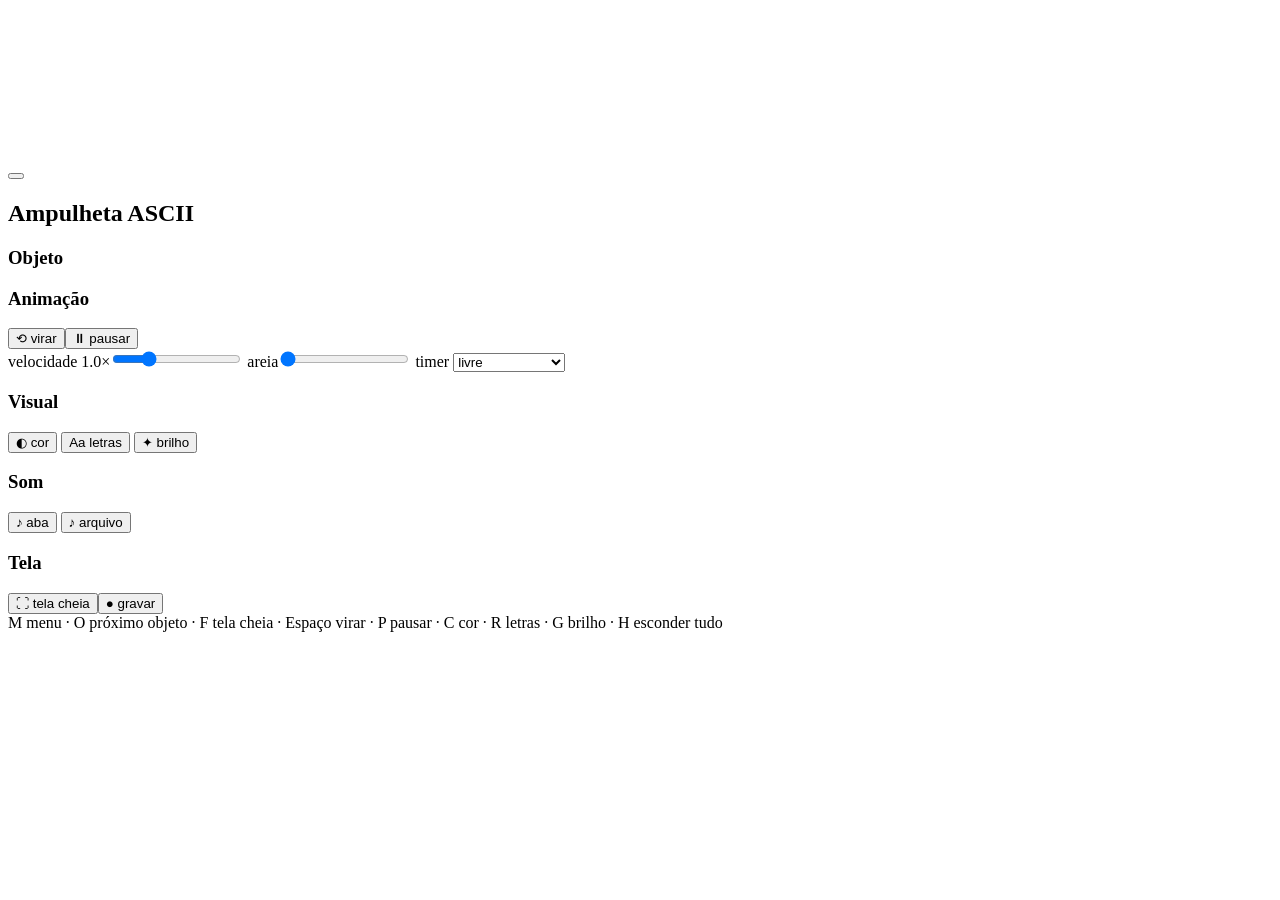
==== wallpaper.html @ ef948bb8 "ok" ====
<!DOCTYPE html>
<html lang="pt-BR">
<head>
  <meta charset="utf-8">
  <meta name="viewport" content="width=device-width, initial-scale=1, viewport-fit=cover">
  <title>Ampulheta ASCII — papel de parede</title>
  <link rel="stylesheet" href="style.css">
</head>
<body>
  <canvas id="c"></canvas>
  <canvas id="glow"></canvas>
  <div id="ui">
    <button id="menuBtn" class="menuBtn" aria-label="Menu" aria-expanded="false" title="Menu (M)"><span></span><span></span><span></span></button>
    <nav id="panel" class="drawer" aria-hidden="true">
      <h2>Ampulheta ASCII</h2>
      <section><h3>Objeto</h3><div id="objList" class="list"></div></section>
      <section><h3>Animação</h3>
        <div class="two"><button id="flipBtn" title="Virar (espaço ou clique na ampulheta)">⟲ virar</button><button id="pause" title="Pausar (P)">⏸ pausar</button></div>
        <label class="field"><span>velocidade <output id="spdv">1.0×</output></span><input id="spd" type="range" min="0" max="4" step="0.1" value="1"></label>
        <label class="field"><span>areia</span><input id="lvl" type="range" min="0" max="1" step="0.005" value="0"></label>
        <label class="field"><span>timer</span>
          <select id="tmr">
            <option value="0">livre</option><option value="1">1 min</option><option value="5">5 min</option>
            <option value="25">25 min</option><option value="50">50 min</option><option value="pomo">pomodoro 25/5</option>
          </select>
        </label>
      </section>
      <section><h3>Visual</h3>
        <div class="list">
          <button id="pal" title="Trocar cor (C)">◐ cor</button>
          <button id="ramp" title="Trocar letras (R)">Aa letras</button>
          <button id="glowBtn" title="Brilho (G)">✦ brilho</button>
        </div>
      </section>
      <section><h3>Som</h3>
        <div class="list">
          <button id="tab" title="Opcional, só no navegador: reagir ao som de uma aba. No Wallpaper Engine o som do sistema é captado sozinho">♪ aba</button>
          <button id="aud" title="Reagir a um arquivo de áudio">♪ arquivo</button>
          <input id="audioFile" type="file" accept="audio/*" hidden>
        </div>
      </section>
      <section><h3>Tela</h3>
        <div class="two"><button id="fs" title="Tela cheia (F)">⛶ tela cheia</button><button id="rec" title="Gravar vídeo .webm">● gravar</button></div>
      </section>
      <footer>M menu · O próximo objeto · F tela cheia · Espaço virar · P pausar · C cor · R letras · G brilho · H esconder tudo</footer>
    </nav>
  </div>
  <script src="objects/ampulheta.js"></script>
  <script src="objects/vinil.js"></script>
  <script src="objects/chave.js"></script>
  <script src="objects/coroa.js"></script>
  <script>
    // Modo papel de parede (Lively Wallpaper etc.). Ajuste aqui:
    //   fps   = limite de quadros (30 poupa CPU)   cycle = troca de objeto a cada N s (0 = não troca)
    //   obj   = ampulheta | vinil | chave | coroa   pal = 0..4 (branco, verde, âmbar, ciano, vermelho)
    //   ramp  = 0..2   glow = 1/0   timer = 0 | 1 | 5 | 25 | 50 | pomo   hud = 1 mostra o canto de dados
    window.CONFIG={wallpaper:1,fps:30,cycle:90,obj:'ampulheta',pal:0,ramp:0,glow:1,timer:0,hud:0};
  </script>
  <script src="script.js"></script>
</body>
</html>
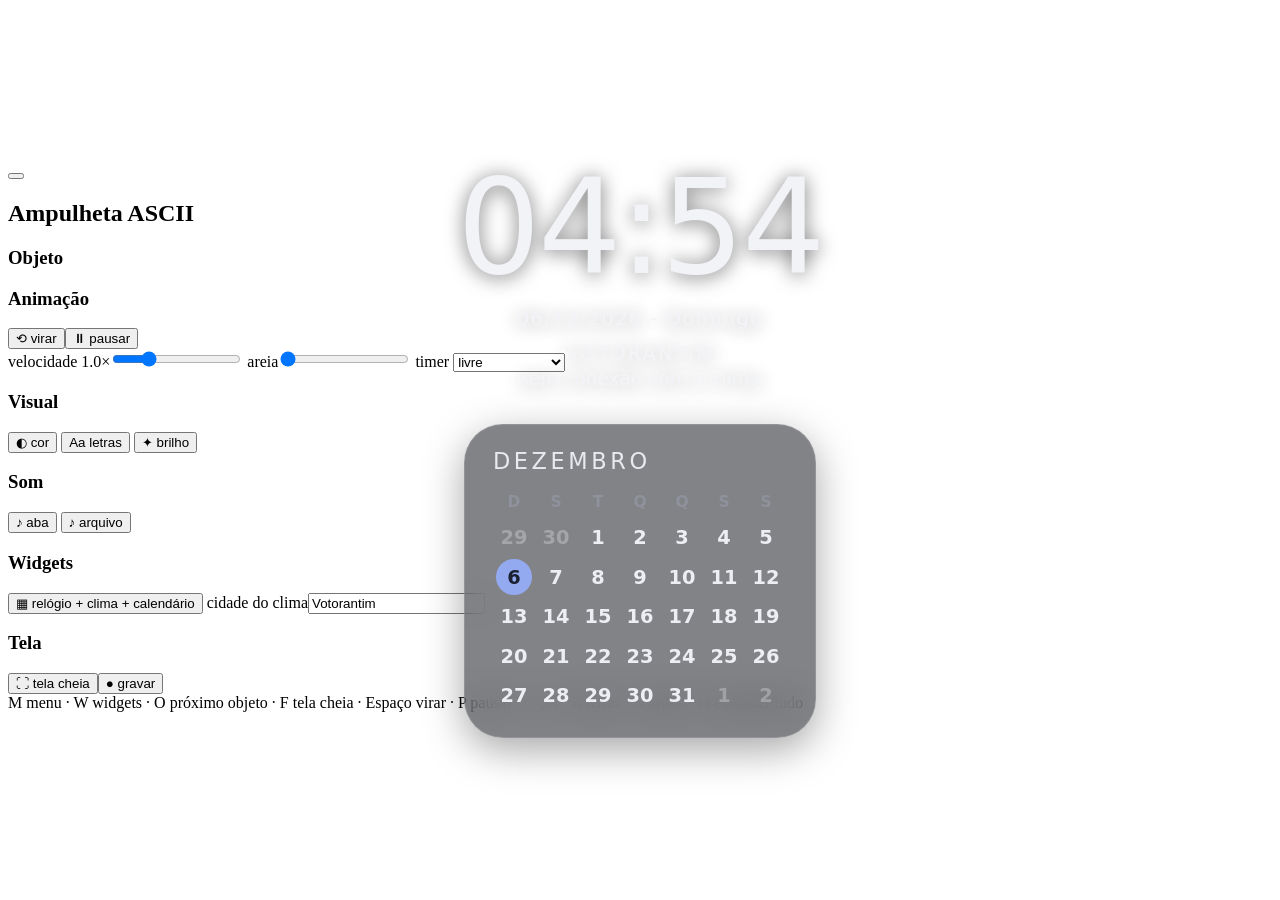
==== commit 763c5a30: "ok" ====
--- a/wallpaper.html
+++ b/wallpaper.html
@@ -5,10 +5,12 @@
   <meta name="viewport" content="width=device-width, initial-scale=1, viewport-fit=cover">
   <title>Ampulheta ASCII — papel de parede</title>
   <link rel="stylesheet" href="style.css">
+  <link rel="stylesheet" href="widgets.css">
 </head>
 <body>
   <canvas id="c"></canvas>
   <canvas id="glow"></canvas>
+  <div id="widgets"></div>
   <div id="ui">
     <button id="menuBtn" class="menuBtn" aria-label="Menu" aria-expanded="false" title="Menu (M)"><span></span><span></span><span></span></button>
     <nav id="panel" class="drawer" aria-hidden="true">
@@ -39,10 +41,14 @@
           <input id="audioFile" type="file" accept="audio/*" hidden>
         </div>
       </section>
+      <section><h3>Widgets</h3>
+        <button id="wgBtn" title="Relógio, clima e calendário (W)">▦ relógio + clima + calendário</button>
+        <label class="field" style="margin-top:10px"><span>cidade do clima</span><input id="cityIn" type="text" placeholder="Votorantim" autocomplete="off" spellcheck="false"></label>
+      </section>
       <section><h3>Tela</h3>
         <div class="two"><button id="fs" title="Tela cheia (F)">⛶ tela cheia</button><button id="rec" title="Gravar vídeo .webm">● gravar</button></div>
       </section>
-      <footer>M menu · O próximo objeto · F tela cheia · Espaço virar · P pausar · C cor · R letras · G brilho · H esconder tudo</footer>
+      <footer>M menu · W widgets · O próximo objeto · F tela cheia · Espaço virar · P pausar · C cor · R letras · G brilho · H esconder tudo</footer>
     </nav>
   </div>
   <script src="objects/ampulheta.js"></script>
@@ -53,9 +59,12 @@
     // Modo papel de parede (Lively Wallpaper etc.). Ajuste aqui:
     //   fps   = limite de quadros (30 poupa CPU)   cycle = troca de objeto a cada N s (0 = não troca)
     //   obj   = ampulheta | vinil | chave | coroa   pal = 0..4 (branco, verde, âmbar, ciano, vermelho)
+    //   widgets = 1/0 relógio+clima+calendário   city = cidade do clima   dim = brilho do desenho atrás (0 a 1)
+    //   events = lista de compromissos de hoje, ex.: [{date:'todo-dia',title:'Trabalho',time:'08:00 – 18:00'}]
     //   ramp  = 0..2   glow = 1/0   timer = 0 | 1 | 5 | 25 | 50 | pomo   hud = 1 mostra o canto de dados
-    window.CONFIG={wallpaper:1,fps:30,cycle:90,obj:'ampulheta',pal:0,ramp:0,glow:1,timer:0,hud:0};
+    window.CONFIG={wallpaper:1,widgets:1,city:'Votorantim',dim:.5,fps:30,cycle:90,obj:'ampulheta',pal:0,ramp:0,glow:1,timer:0,hud:0};
   </script>
   <script src="script.js"></script>
+  <script src="widgets.js"></script>
 </body>
 </html>
--- a/widgets.css
+++ b/widgets.css
@@ -0,0 +1,36 @@
+/* widgets de papel de parede: relógio, data, clima e calendário */
+:root{--u:min(.86vh,1.2vw);--dim:.5}
+#widgets{position:fixed;inset:0;z-index:3;pointer-events:none;display:none;flex-direction:column;align-items:center;justify-content:center;gap:calc(var(--u)*1.6);
+ color:#f2f3f7;font-family:"SF Pro Display","Segoe UI Variable Display","Segoe UI",system-ui,-apple-system,sans-serif;text-shadow:0 2px 20px rgba(0,0,0,.55);text-align:center}
+body.widgets-on #widgets{display:flex}
+body.widgets-on #c{opacity:var(--dim)}
+body.widgets-on #glow{opacity:calc(var(--dim)*.5)}
+.w-clock{font-size:calc(var(--u)*17);font-weight:200;letter-spacing:-.02em;line-height:1;font-variant-numeric:tabular-nums}
+.w-date{font-size:calc(var(--u)*2.6);font-weight:400;letter-spacing:.05em;opacity:.92}
+.w-weather{display:flex;flex-direction:column;align-items:center;gap:calc(var(--u)*.5)}
+.w-weather .city{font-size:calc(var(--u)*2.4);font-weight:500;letter-spacing:.14em;text-transform:uppercase;opacity:.85}
+.w-weather .now{display:flex;align-items:center;gap:calc(var(--u)*1.6)}
+.w-weather .ico{font-size:calc(var(--u)*5.2);line-height:1;text-shadow:none}
+.w-weather .temp{font-size:calc(var(--u)*5.4);font-weight:300}
+.w-weather .desc{font-size:calc(var(--u)*2.4);opacity:.88}
+.w-weather .hl{font-size:calc(var(--u)*2);opacity:.7}
+.w-forecast{display:flex;gap:calc(var(--u)*3.4)}
+.w-forecast .fc{display:flex;flex-direction:column;align-items:center;gap:calc(var(--u)*.5);font-size:calc(var(--u)*2.1)}
+.w-forecast .fc b{font-weight:600;opacity:.85}
+.w-forecast .fc .ico{font-size:calc(var(--u)*3.6);line-height:1.1;text-shadow:none}
+.w-forecast .fc i{font-style:normal;opacity:.55}
+/* calendário no estilo do Google Agenda */
+.w-cal{margin-top:calc(var(--u)*1.4)}
+.cal-card{display:flex;gap:calc(var(--u)*3);align-items:stretch;padding:calc(var(--u)*3) calc(var(--u)*3.6);border-radius:calc(var(--u)*5);text-shadow:none;text-align:left;
+ background:rgba(54,55,61,.62);backdrop-filter:blur(18px) saturate(1.2);-webkit-backdrop-filter:blur(18px) saturate(1.2);border:1px solid rgba(255,255,255,.14);box-shadow:0 12px 40px rgba(0,0,0,.35)}
+.cal-main{width:calc(var(--u)*38)}
+.cal-month{font-size:calc(var(--u)*2.9);letter-spacing:.16em;font-weight:400;color:#e9eaf0;margin-bottom:calc(var(--u)*1.8)}
+.cal-grid{display:grid;grid-template-columns:repeat(7,1fr);row-gap:calc(var(--u)*.5)}
+.cal-grid span{display:flex;align-items:center;justify-content:center;height:calc(var(--u)*4.6);font-size:calc(var(--u)*2.5);font-weight:600;color:#eceef4}
+.cal-grid .h{font-size:calc(var(--u)*2);font-weight:700;color:#8f919c;height:calc(var(--u)*3.6)}
+.cal-grid .out{color:rgba(255,255,255,.28)}
+.cal-grid .today{width:calc(var(--u)*4.6);margin:0 auto;border-radius:50%;background:#93aaf0;color:#1b2033}
+.cal-evs{display:flex;flex-direction:column;gap:calc(var(--u)*1.2);width:calc(var(--u)*34)}
+.cal-evs .ev{flex:1;border-radius:calc(var(--u)*3.2);padding:calc(var(--u)*2) calc(var(--u)*2.4);background:#e7c460;color:#24211a;display:flex;flex-direction:column;gap:calc(var(--u)*.4)}
+.cal-evs .ev b{font-size:calc(var(--u)*2.7);font-weight:700}
+.cal-evs .ev span{font-size:calc(var(--u)*2.7);font-weight:400}
